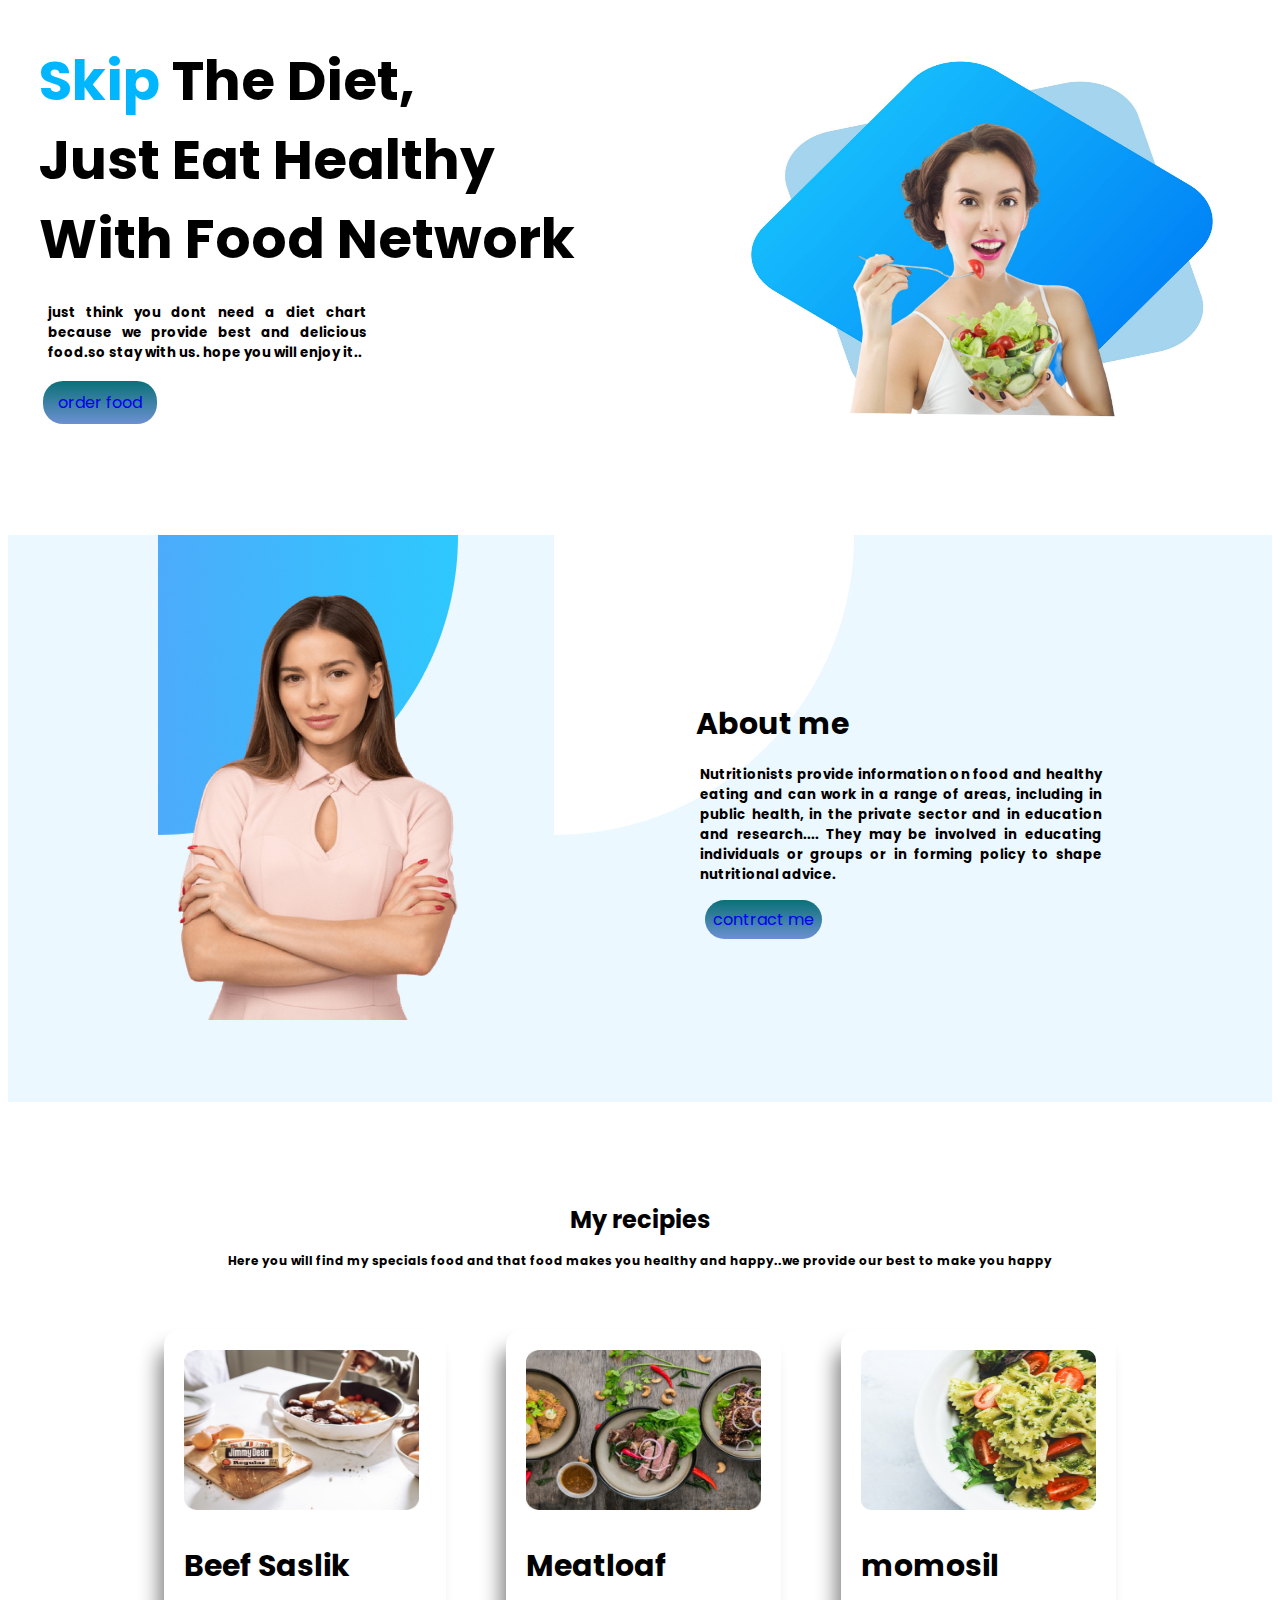
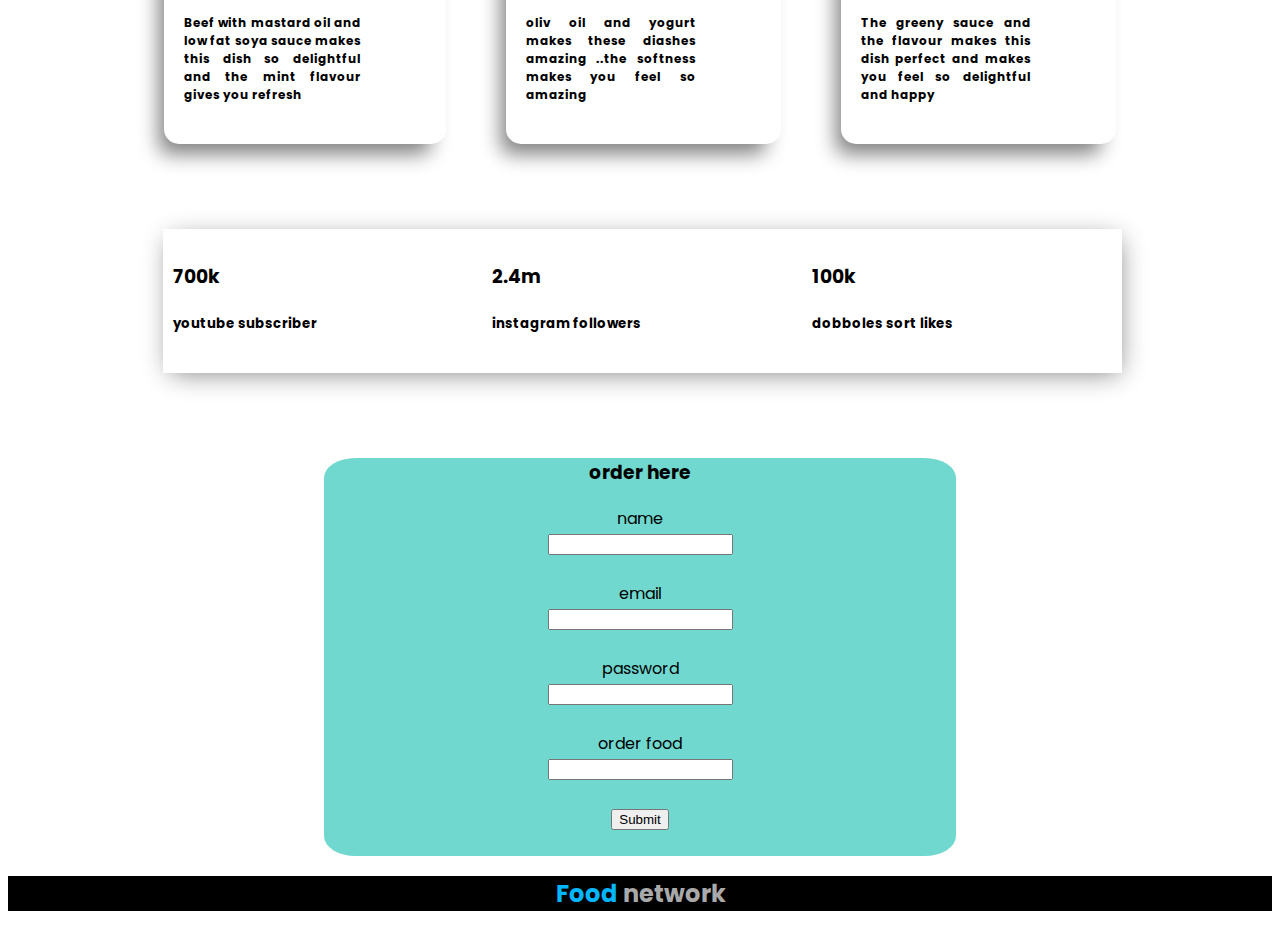
==== index.html @ ae3627cb "last-part" ====
<!DOCTYPE html>
<html lang="en">

<head>
    <meta charset="UTF-8">
    <meta http-equiv="X-UA-Compatible" content="IE=edge">
    <meta name="viewport" content="width=device-width, initial-scale=1.0">
    <title>food network</title>
    <link rel="shortcut icon" href="Project Cover4.png" type="image/x-icon">

    <link rel="preconnect" href="https://fonts.googleapis.com">
    <link rel="preconnect" href="https://fonts.gstatic.com" crossorigin>
    <link href="https://fonts.googleapis.com/css2?family=Poppins&display=swap" rel="stylesheet">
    <link rel="stylesheet" href="style.css">
</head>

<body>
    <section class="section">
        <div class="equal">
            <h1><span>Skip</span> The Diet,</h1>
            <h1>Just Eat Healthy</h1>
            <h1>With Food Network</h1>
            <h5 id="line">just think you dont need a diet chart because we provide best and delicious food.so stay with
                us. hope you will enjoy it..</h5>
            <a class="button" target="blank" href="menu.html">order food</a>
        </div>
        <div class="equal">
            <img src="Group 8449.jpg" alt="diet pic">
        </div>
    </section>
    <section class="section background">
        <div class="details">
            <img src="Person Image.png" alt="person image">
        </div>
        <div class="details padding">
            <h1 id="about">About me</h1>
            <h5 id="text-align">Nutritionists provide information on food and healthy eating and can work in a range of
                areas, including in public health, in the private sector and in education and research.... They may be
                involved in educating individuals or groups or in forming policy to shape nutritional advice.</h5>
            <a class="contract-link" target="blank" href="https://github.com/vabnaweb"> contract me</a>
        </div>

    </section>
    <div>
        <div class="header">
            <h2>My recipies</h2>
            <h5 id="header-line">Here you will find my specials food and that food makes you healthy and happy..we
                provide our best to make you happy </h5>
        </div>

        <section class="recipies">
            <div class="project-cover" id="recipies-1st">
                <img class="cover-size" src="Project Cover.jpg" alt="project cover">
                <h2>Beef Saslik</h2>
                <h5 class="text-size">Beef with mastard oil and low fat soya sauce makes this dish so delightful and the
                    mint flavour gives you refresh</h5>

            </div>
            <div class="project-cover">
                <img class="cover-size" src="Project Cover1.jpg" alt="project cover1">
                <h2>Meatloaf</h2>
                <h5 class="text-size">
                    </h5Lclass>oliv oil and yogurt makes these diashes amazing ..the softness makes you feel so amazing
                </h5>
            </div>
            <div class="project-cover">
                <img id="radious" class="cover-size" src="Project Cover7.png" alt="project cover7">
                <h2>momosil</h2>
                <h5 class="text-size">The greeny sauce and the flavour makes this dish perfect and makes you feel so
                    delightful and happy </h5>
            </div>
        </section>

        <section class="followers">

            <div class="subscriber">
                <h3>700k</h3>
                <h5>youtube subscriber</h5>
            </div>
            <div class="subscriber">
                <h3>2.4m</h3>
                <h5>instagram followers</h5>
            </div>
            <div class="subscriber">
                <h3>100k</h3>
                <h5>dobboles sort likes</h5>
            </div>
        </section>
       <form class= "form">
         <h3>order here</h3>
         name <br><input type="text" name="name" id="name"><br><br>
         email <br> <input type="email" name="email" id="email"> <br><br>
         password <br><input type="password" name="password" id="password"><br><br>
         order food <br> <input type="text" name="order" id="order"><br><br>
         <input type="submit" name="submit" id="submit"><br><br>
        

       </form>
       <footer id="footer">
           <h2 id="food-line">
               <span>Food</span> network
           </h2>
       </footer>


</body>

</html>
---- style.css ----
body{
    font-family: 'Poppins', sans-serif;
}
h1{
    font-size: 55px;
    margin:-4px;

}
span{
    color:rgb(0, 183, 255);
}
.section{
    display: flex;
}
#line{
    text-align: justify;
    margin-right:285px;
    padding:5px;
}
.equal{
    width="50%";
    margin:35px;
}
.equal img{
    width:510px;
    height: 390px;
}
.button{
    background-image: linear-gradient(rgb(10, 113, 119),rgb(108, 144, 210));
    padding:10px 15px;
    border-radius: 20px;
    text-decoration: none;
}
.details img{
   width: 280px;
   height:425px ;
   padding-left: 110px;
}
.details{
    width:50%;
    margin: 60px;

}
.padding{
    padding:130px;
    margin:40px;
}
.contract-link{
    background-image: linear-gradient(rgb(10, 113, 119),rgb(108, 144, 210));
    padding: 8px;
    border-radius: 30px;
    text-decoration: none;
    margin:5px;
    


}
#about{
    font-size:30px ;
}
#text-align{
    text-align: justify;
}
.background{
    background-image: url(Frame\ 57.jpg);
    margin-top:60px;
}
.recipies{
    display: flex;
  width: 80%;
 margin: auto;
}

.header{
    text-align: center;
    margin-top: 100px;
   
}
#header-line{
    font-size: 12px;
    margin-top: -15px;
    padding: 10px;
}

.project-cover{
 font-size: 20px;
 margin:30px;
 padding:20px;
 text-align: justify;
 box-shadow: -10px 15px 20px -5px gray;
 border-radius: 15px;
 
 
}
.text-size{
    font-size: 12px;
    padding-right:65px;
}
.cover-size{
 height: 160px;
 width: 235px;
}
#radious{
    border-radius: 10px;
}
.followers{
    display: flex;
    margin-left: 155px;
    margin-right: 150px;
    margin-top: 55px;
    margin-bottom: 85px;
    box-shadow: 2px 5px 25px -5px gray;
   
}


.subscriber{
   
 
    width:91%;
    padding:1%;
    margin-top:5px ;
    margin-bottom: 8px;
}

.form{
    background-color: rgb(112, 216, 207);
    text-align: center;
  margin-left: 25%;
    margin-right:25%;
    border-radius: 5%;
   
}
#footer{
background-color: black;
}
#food-line{
    color:darkgray;
    text-align: center;
}
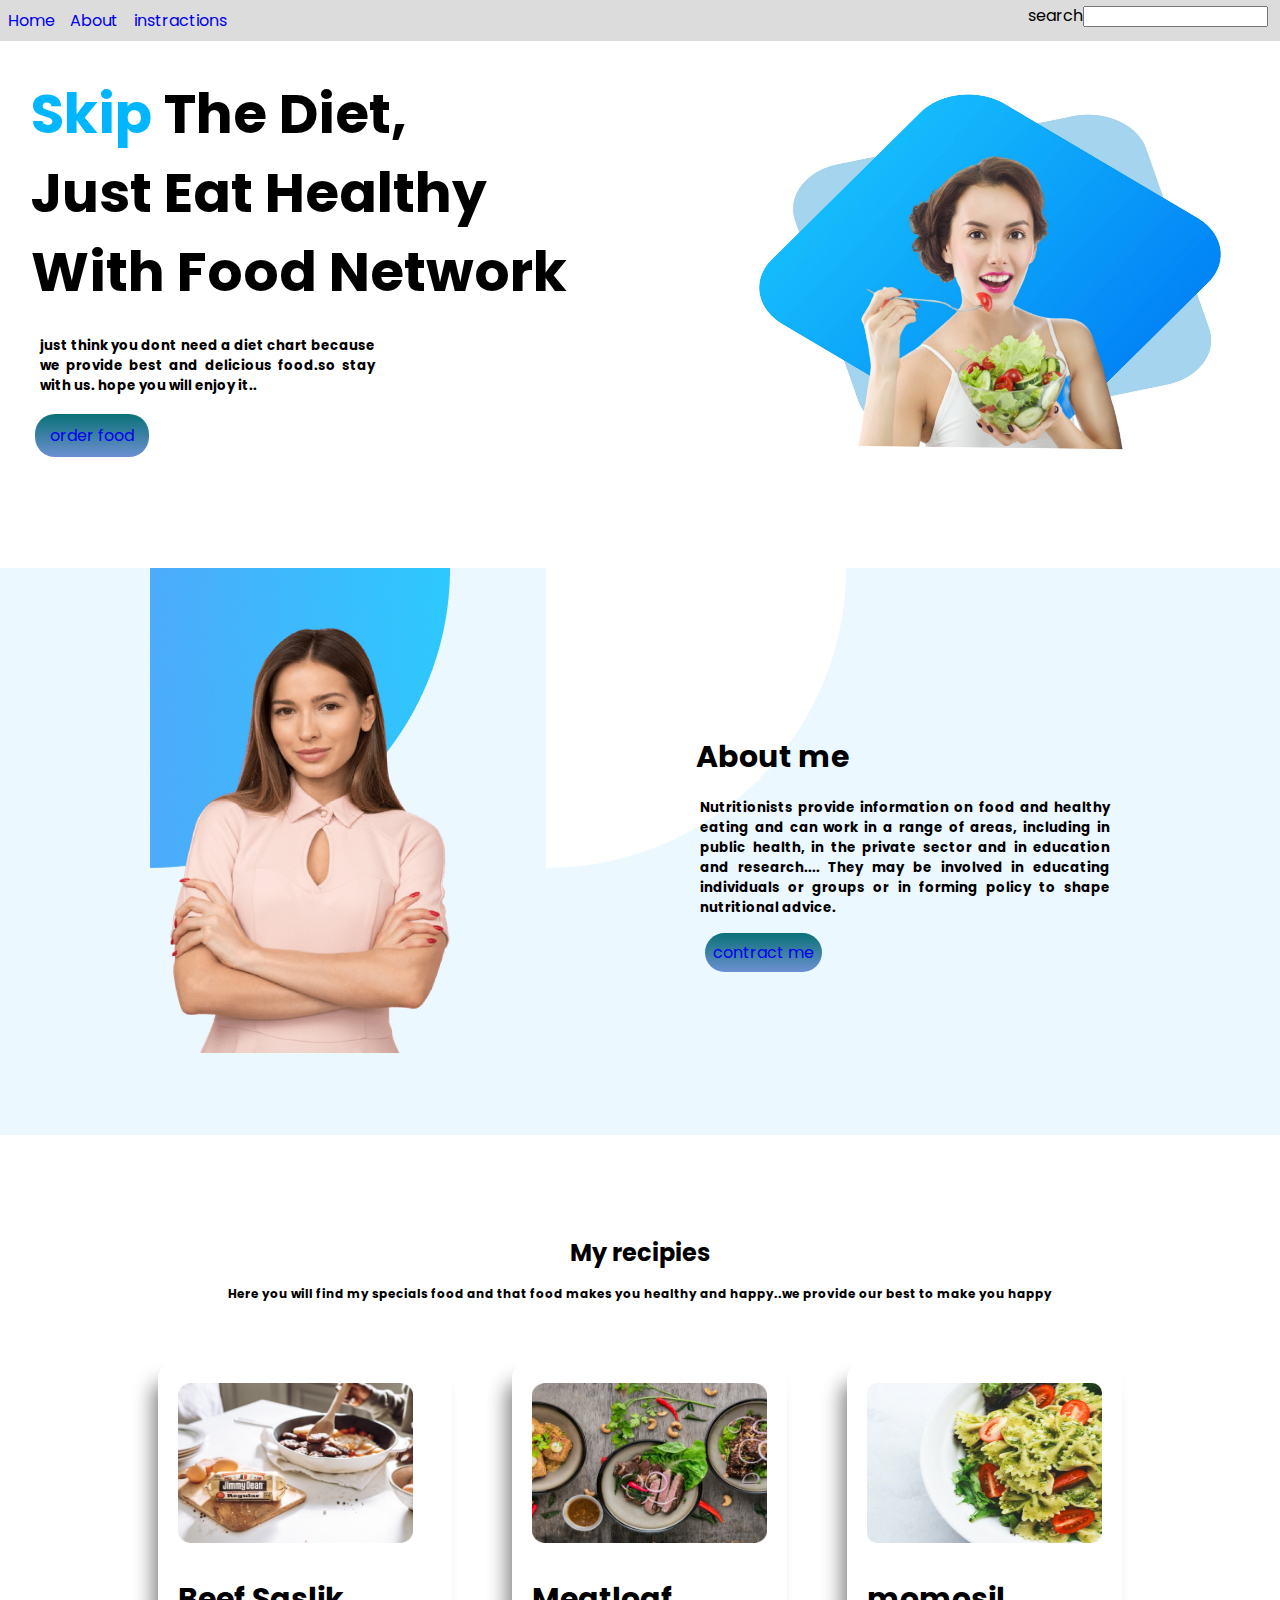
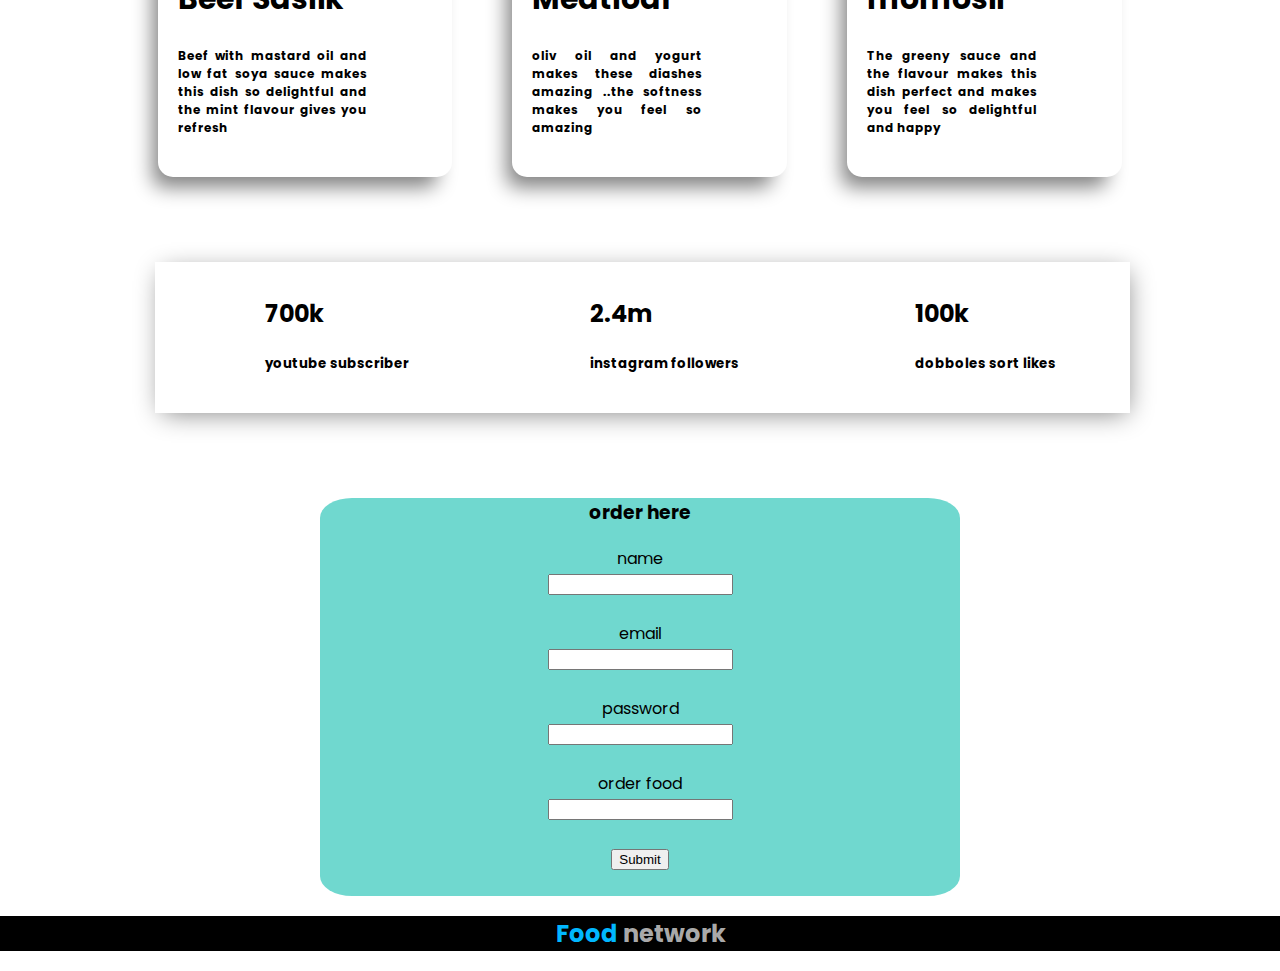
==== commit d288cd8c: "final" ====
--- a/index.html
+++ b/index.html
@@ -15,6 +15,13 @@
 </head>
 
 <body>
+    <div class="navbar">
+        <a target="blank" href="index.html" class="nav-item">Home</a>
+        <a target="blank" href="https://www.food.com/" class="nav-item">About</a>
+        <a target="blank" href="https://food.ndtv.com/food-drinks/balanced-diet-a-complete-guide-to-healthy-eating-2037559"class="nav-item">instractions</a>
+        <div class="search"> search<input type="search"></div>
+        
+    </div>
     <section class="section">
         <div class="equal">
             <h1><span>Skip</span> The Diet,</h1>
@@ -74,15 +81,15 @@
         <section class="followers">
 
             <div class="subscriber">
-                <h3>700k</h3>
+                <h2>700k</23>
                 <h5>youtube subscriber</h5>
             </div>
             <div class="subscriber">
-                <h3>2.4m</h3>
+                <h2>2.4m</h2>
                 <h5>instagram followers</h5>
             </div>
             <div class="subscriber">
-                <h3>100k</h3>
+                <h2>100k</h2>
                 <h5>dobboles sort likes</h5>
             </div>
         </section>
--- a/style.css
+++ b/style.css
@@ -1,10 +1,30 @@
 body{
     font-family: 'Poppins', sans-serif;
+    margin:0%;
 }
 h1{
     font-size: 55px;
     margin:-4px;
 
+}
+.navbar{
+    background-color: gainsboro;
+    display:flex;
+    margin-left: 0%;
+    margin-right: 0%;
+   
+}
+.nav-item{
+   padding: 1%; 
+   
+ margin:-5px;
+ text-decoration: none;
+ 
+}
+.search{
+   margin:3px;
+   padding-left:790px;
+  
 }
 span{
     color:rgb(0, 183, 255);
@@ -18,7 +38,7 @@
     padding:5px;
 }
 .equal{
-    width="50%";
+    width :"50%";
     margin:35px;
 }
 .equal img{
@@ -121,6 +141,8 @@
     padding:1%;
     margin-top:5px ;
     margin-bottom: 8px;
+    margin-left: 100px;
+  
 }
 
 .form{
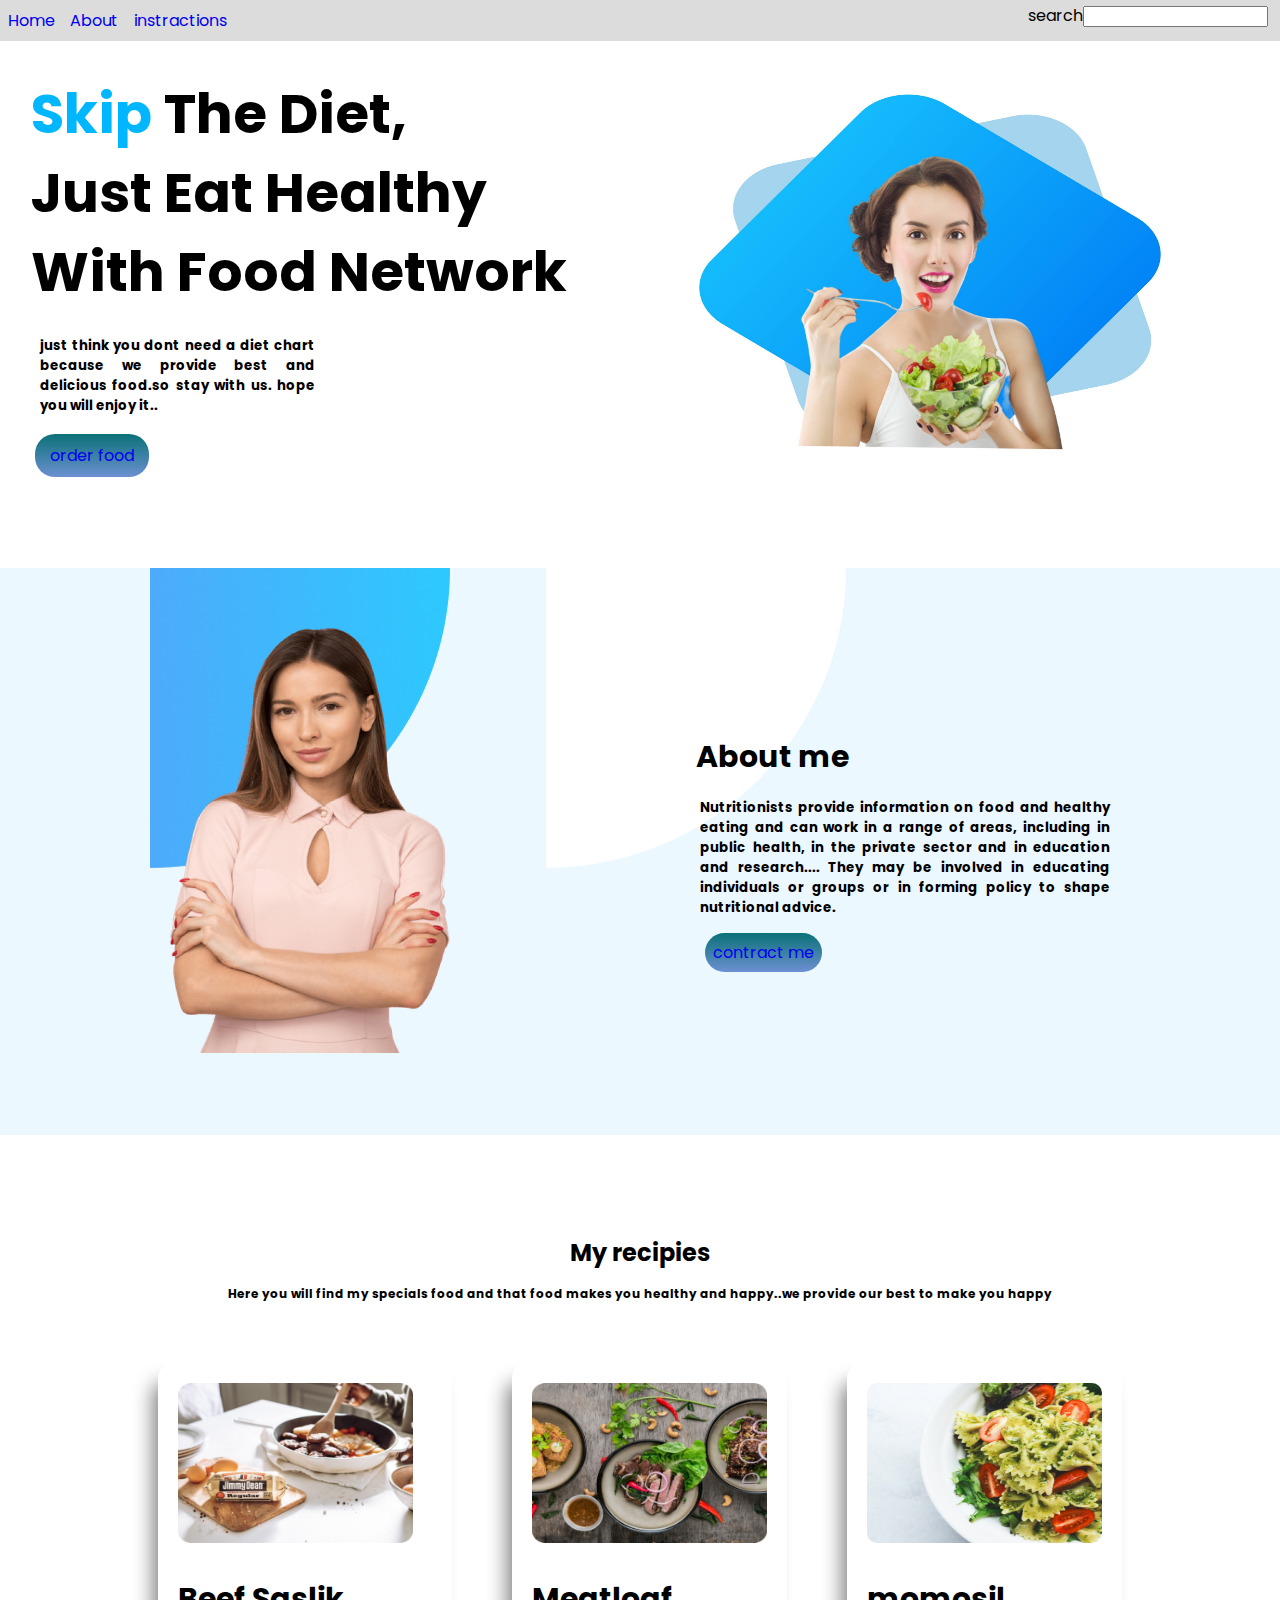
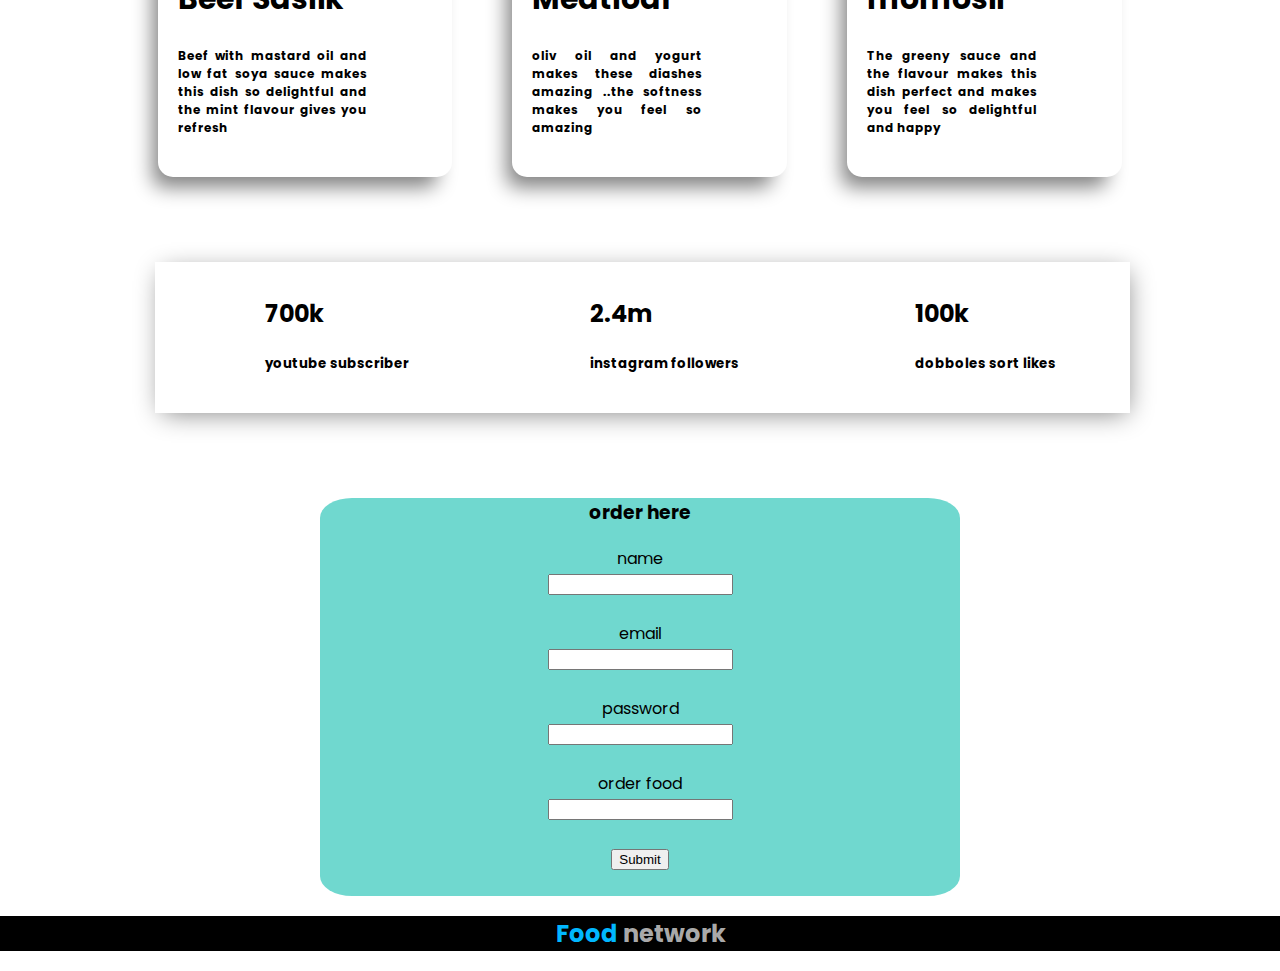
==== commit 583655db: "final" ====
--- a/index.html
+++ b/index.html
@@ -35,7 +35,7 @@
             <img src="Group 8449.jpg" alt="diet pic">
         </div>
     </section>
-    <section class="section background">
+    <section class="section-background">
         <div class="details">
             <img src="Person Image.png" alt="person image">
         </div>
--- a/style.css
+++ b/style.css
@@ -38,7 +38,7 @@
     padding:5px;
 }
 .equal{
-    width :"50%";
+    width :50%;
     margin:35px;
 }
 .equal img{
@@ -55,6 +55,14 @@
    width: 280px;
    height:425px ;
    padding-left: 110px;
+  
+}
+.section-background{
+    display: flex;
+    background-image: url(Frame\ 57.jpg);
+    margin-top:60px;
+    
+
 }
 .details{
     width:50%;
@@ -69,7 +77,7 @@
     background-image: linear-gradient(rgb(10, 113, 119),rgb(108, 144, 210));
     padding: 8px;
     border-radius: 30px;
-    text-decoration: none;
+    text-decoration:none;
     margin:5px;
     
 
@@ -81,10 +89,7 @@
 #text-align{
     text-align: justify;
 }
-.background{
-    background-image: url(Frame\ 57.jpg);
-    margin-top:60px;
-}
+
 .recipies{
     display: flex;
   width: 80%;
@@ -148,7 +153,7 @@
 .form{
     background-color: rgb(112, 216, 207);
     text-align: center;
-  margin-left: 25%;
+    margin-left: 25%;
     margin-right:25%;
     border-radius: 5%;
    
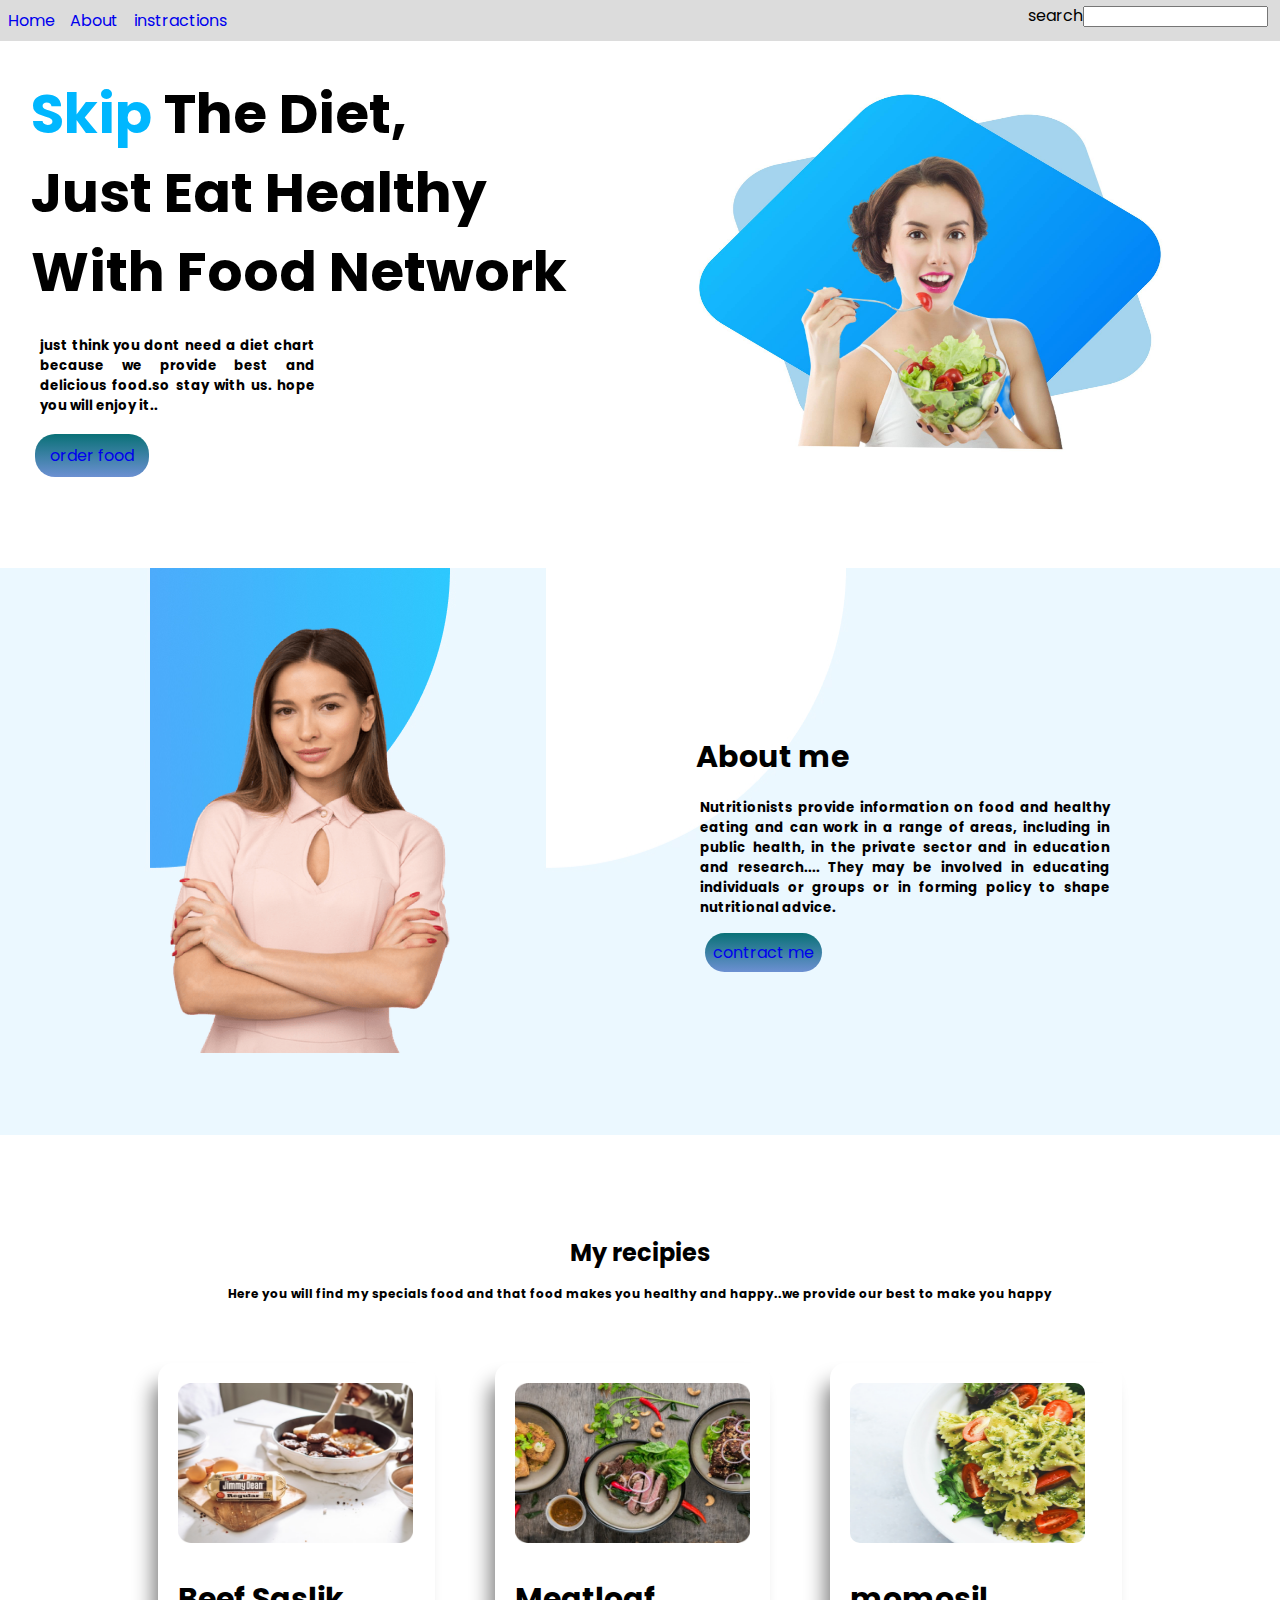
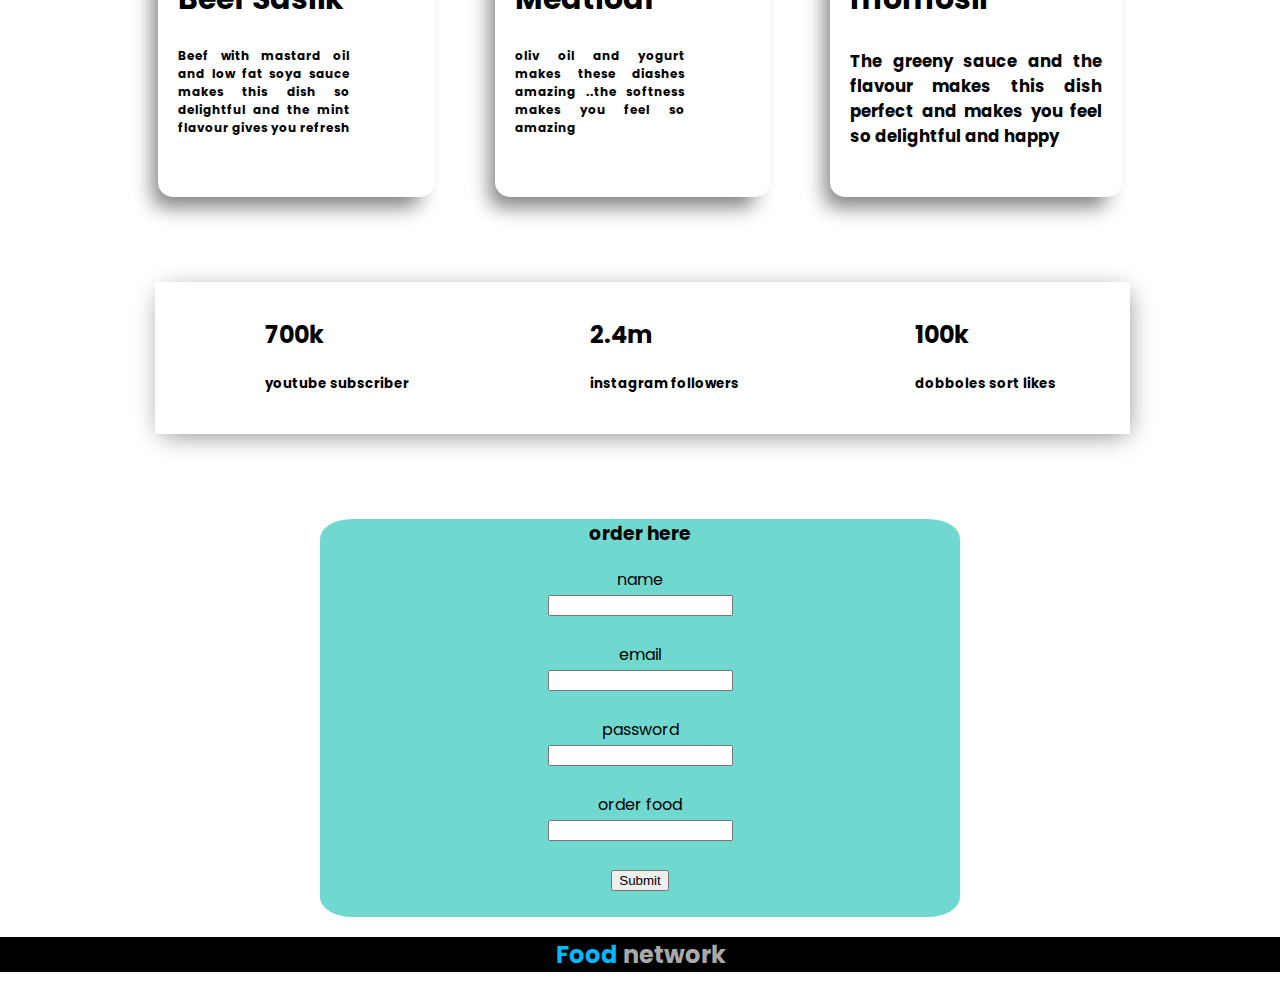
==== commit 0f49e5f1: "lastcode" ====
--- a/index.html
+++ b/index.html
@@ -18,9 +18,11 @@
     <div class="navbar">
         <a target="blank" href="index.html" class="nav-item">Home</a>
         <a target="blank" href="https://www.food.com/" class="nav-item">About</a>
-        <a target="blank" href="https://food.ndtv.com/food-drinks/balanced-diet-a-complete-guide-to-healthy-eating-2037559"class="nav-item">instractions</a>
+        <a target="blank"
+            href="https://food.ndtv.com/food-drinks/balanced-diet-a-complete-guide-to-healthy-eating-2037559"
+            class="nav-item">instractions</a>
         <div class="search"> search<input type="search"></div>
-        
+
     </div>
     <section class="section">
         <div class="equal">
@@ -55,7 +57,7 @@
                 provide our best to make you happy </h5>
         </div>
 
-        <section class="recipies">
+         <section class="recipies">
             <div class="project-cover" id="recipies-1st">
                 <img class="cover-size" src="Project Cover.jpg" alt="project cover">
                 <h2>Beef Saslik</h2>
@@ -67,22 +69,48 @@
                 <img class="cover-size" src="Project Cover1.jpg" alt="project cover1">
                 <h2>Meatloaf</h2>
                 <h5 class="text-size">
-                    </h5Lclass>oliv oil and yogurt makes these diashes amazing ..the softness makes you feel so amazing
+                    oliv oil and yogurt makes these diashes amazing ..the softness makes you feel so amazing
                 </h5>
             </div>
             <div class="project-cover">
                 <img id="radious" class="cover-size" src="Project Cover7.png" alt="project cover7">
                 <h2>momosil</h2>
-                <h5 class="text-size">The greeny sauce and the flavour makes this dish perfect and makes you feel so
+                <h5 class="Meatloaftext-size">The greeny sauce and the flavour makes this dish perfect and makes you feel so
                     delightful and happy </h5>
             </div>
-        </section>
+        </section> 
+        <!-- <section>
+            <div id="recipes-1">
+                <div class="sizein">
+                    <img src="Project Cover.jpg" alt="project cover">
+                    <h2>Beef Saslik</h2>
+                    <p>Beef with mastard oil and low fat soya sauce makes this dish so delightful and the</p>
+                </div>
+
+                <div class="sizein">
+                    <img src="Project Cover1.jpg" alt="project cover1">
+                    <h2>Meatloaf</h2>
+
+                    <p> oliv oil and yogurt makes these diashes amazing ..the softness makes you feel so amazing
+                    </p>
+                </div>
+
+                <div class="sizein">
+                    <img src="Project Cover7.png" alt="project cover7">
+                    <h2>Meatloaf</h2>
+
+
+                    <p>The greeny sauce and the flavour makes this dish perfect and makes you feel so
+                        delightful and happy </p>
+                </div>
+            </div>
+        </section> -->
 
         <section class="followers">
 
             <div class="subscriber">
                 <h2>700k</23>
-                <h5>youtube subscriber</h5>
+                    <h5>youtube subscriber</h5>
             </div>
             <div class="subscriber">
                 <h2>2.4m</h2>
@@ -93,23 +121,21 @@
                 <h5>dobboles sort likes</h5>
             </div>
         </section>
-       <form class= "form">
-         <h3>order here</h3>
-         name <br><input type="text" name="name" id="name"><br><br>
-         email <br> <input type="email" name="email" id="email"> <br><br>
-         password <br><input type="password" name="password" id="password"><br><br>
-         order food <br> <input type="text" name="order" id="order"><br><br>
-         <input type="submit" name="submit" id="submit"><br><br>
-        
-
-       </form>
-       <footer id="footer">
-           <h2 id="food-line">
-               <span>Food</span> network
-           </h2>
-       </footer>
+        <form class="form">
+            <h3>order here</h3>
+            name <br><input type="text" name="name" id="name"><br><br>
+            email <br> <input type="email" name="email" id="email"> <br><br>
+            password <br><input type="password" name="password" id="password"><br><br>
+            order food <br> <input type="text" name="order" id="order"><br><br>
+            <input type="submit" name="submit" id="submit"><br><br>
 
 
+        </form>
+        <footer id="footer">
+            <h2 id="food-line">
+                <span>Food</span> network
+            </h2>
+        </footer>
 </body>
 
 </html>--- a/style.css
+++ b/style.css
@@ -90,6 +90,76 @@
     text-align: justify;
 }
 
+
+
+
+
+#recipes-1{
+    display: flex;
+    width: 91%;
+    margin: auto;
+
+}
+#recipes-1 img{
+
+    height: 150px;
+    width: 250px;
+    border-radius: 5px;
+    display: block;
+    justify-content: center;
+    margin: auto;
+}
+.sizein{
+   margin-left: 3%;
+   margin-right: 3%;
+   padding: 7px;
+   border-radius: 10px;
+   box-shadow: 10px 10px  25px gray;
+   height: 430px;
+}
+
+
+
+
+
+
+
+
+
+
+
+
+
+
+
+
+
+
+
+
+
+
+
+
+
+
+
+
+
+
+
+
+
+
+
+
+
+
+
+
+
+
+
 .recipies{
     display: flex;
   width: 80%;
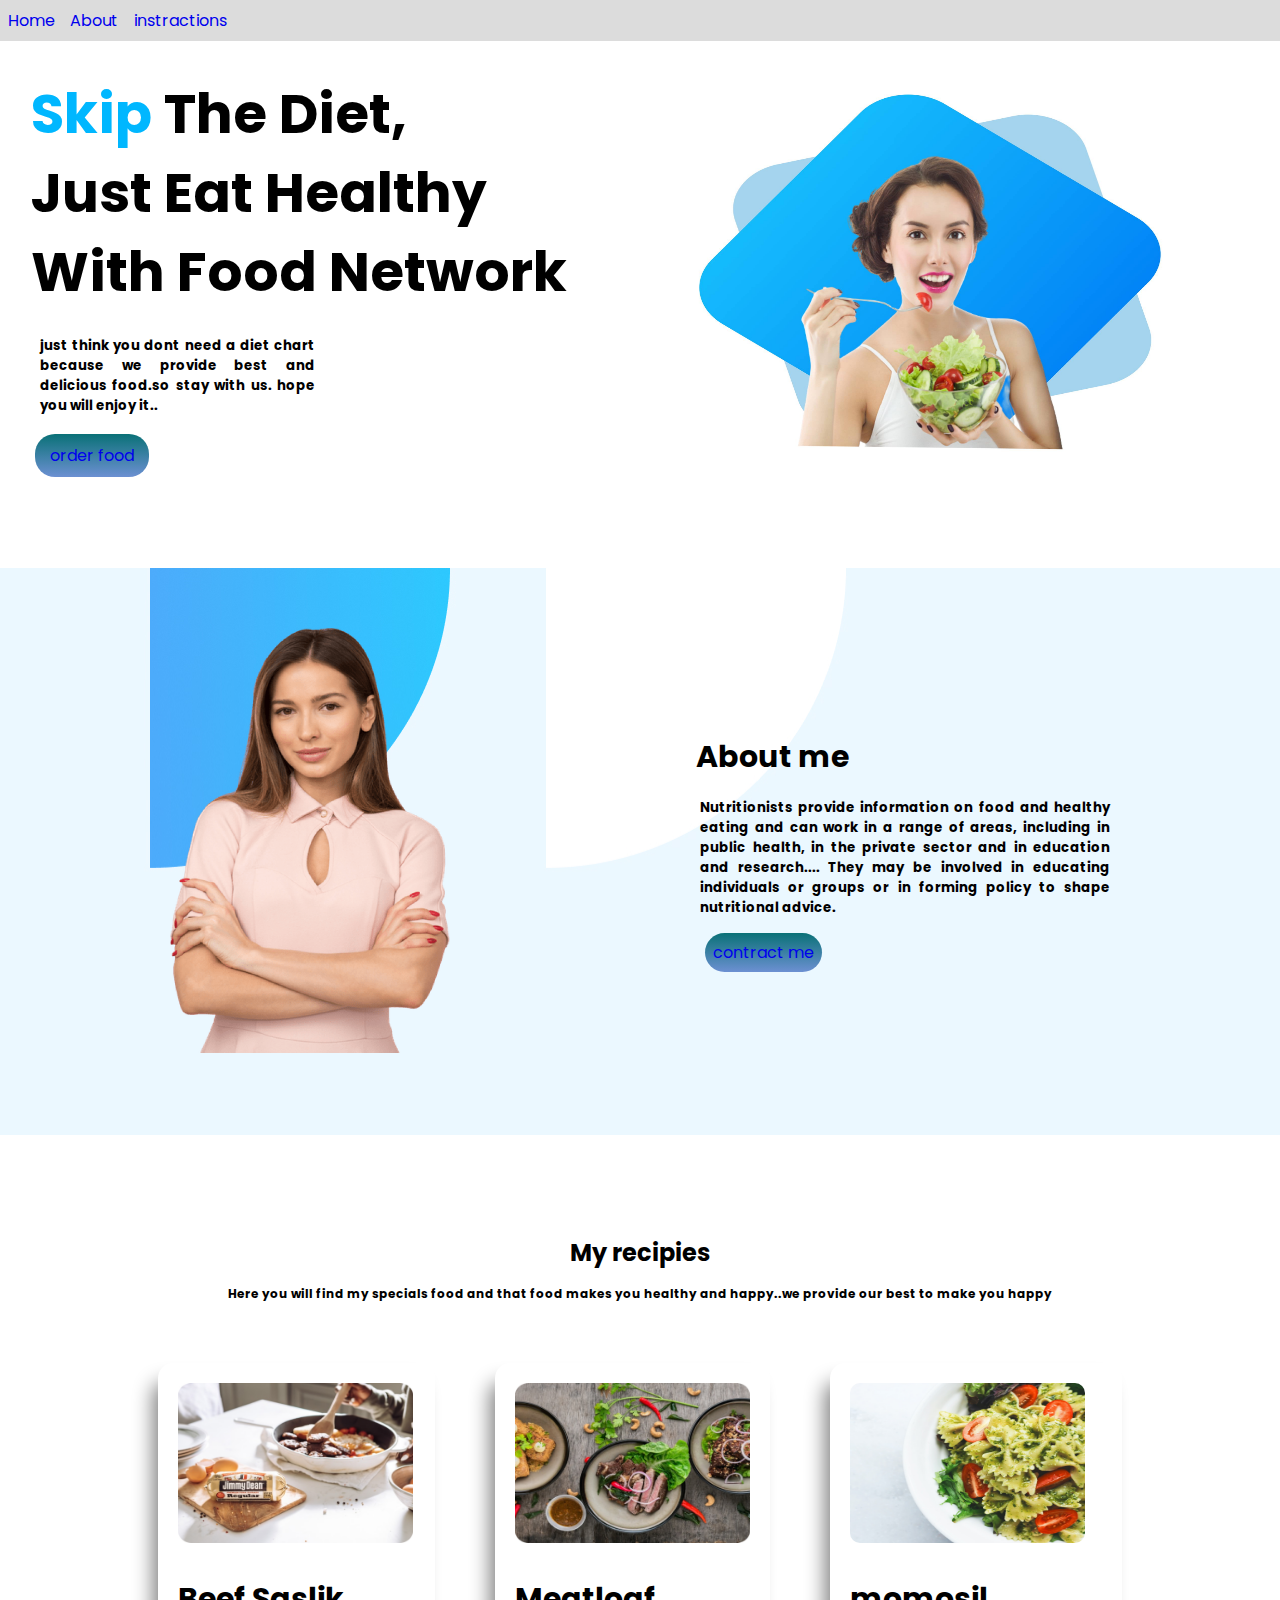
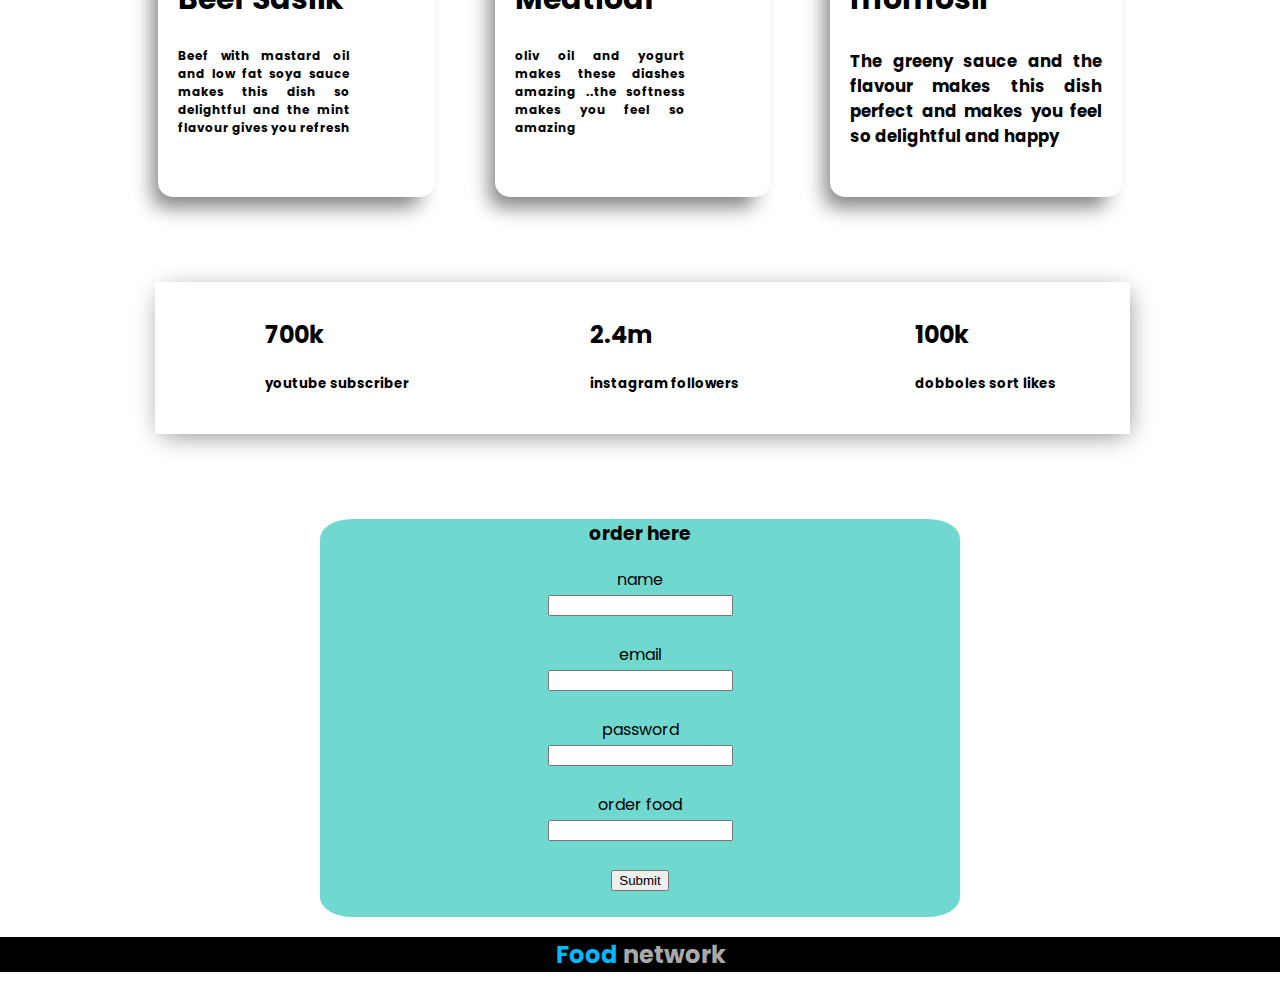
==== commit da5ecd2f: "lastonee" ====
--- a/index.html
+++ b/index.html
@@ -21,10 +21,9 @@
         <a target="blank"
             href="https://food.ndtv.com/food-drinks/balanced-diet-a-complete-guide-to-healthy-eating-2037559"
             class="nav-item">instractions</a>
-        <div class="search"> search<input type="search"></div>
-
+        
     </div>
-    <section class="section">
+    <section class="section1">
         <div class="equal">
             <h1><span>Skip</span> The Diet,</h1>
             <h1>Just Eat Healthy</h1>
@@ -121,7 +120,7 @@
                 <h5>dobboles sort likes</h5>
             </div>
         </section>
-        <form class="form">
+        <form class="form1">
             <h3>order here</h3>
             name <br><input type="text" name="name" id="name"><br><br>
             email <br> <input type="email" name="email" id="email"> <br><br>
@@ -131,7 +130,7 @@
 
 
         </form>
-        <footer id="footer">
+        <footer id="footer1">
             <h2 id="food-line">
                 <span>Food</span> network
             </h2>
--- a/style.css
+++ b/style.css
@@ -29,7 +29,7 @@
 span{
     color:rgb(0, 183, 255);
 }
-.section{
+.section1{
     display: flex;
 }
 #line{
@@ -220,7 +220,7 @@
   
 }
 
-.form{
+.form1{
     background-color: rgb(112, 216, 207);
     text-align: center;
     margin-left: 25%;
@@ -228,7 +228,7 @@
     border-radius: 5%;
    
 }
-#footer{
+#footer1{
 background-color: black;
 }
 #food-line{
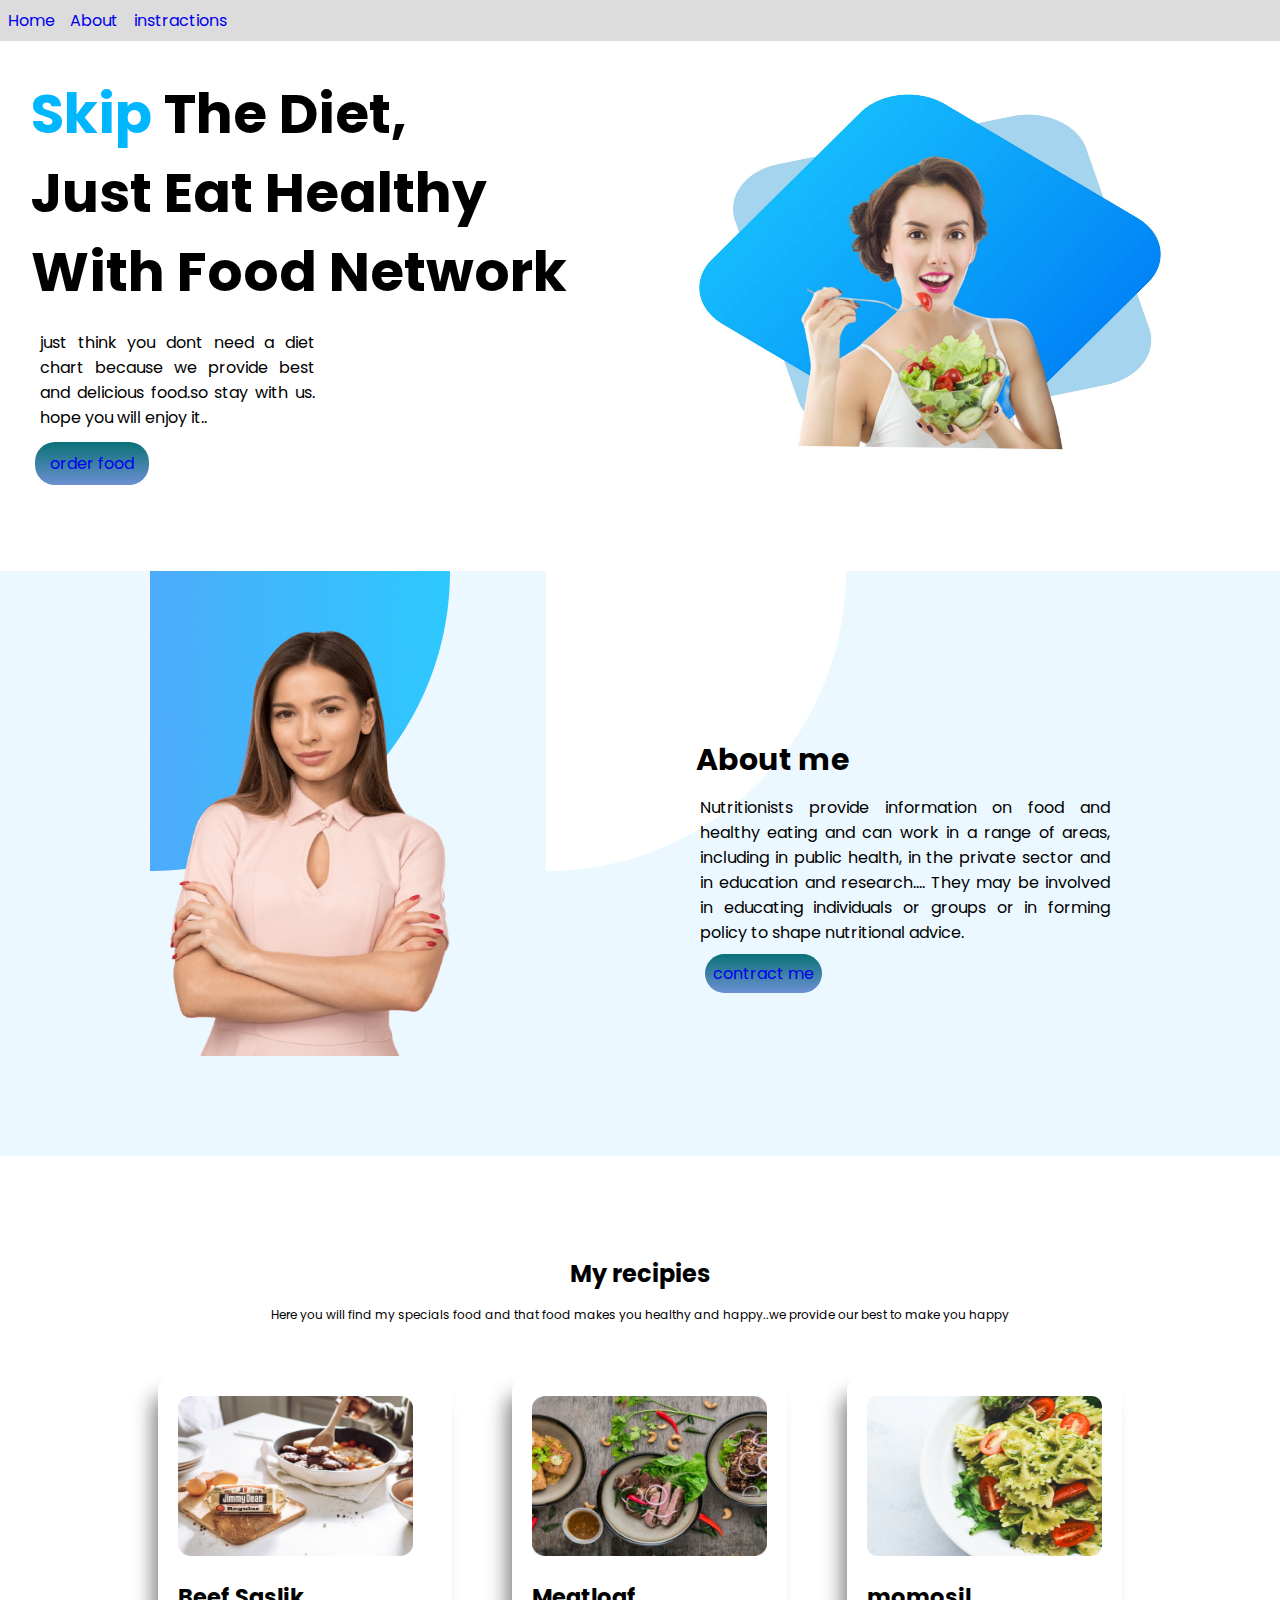
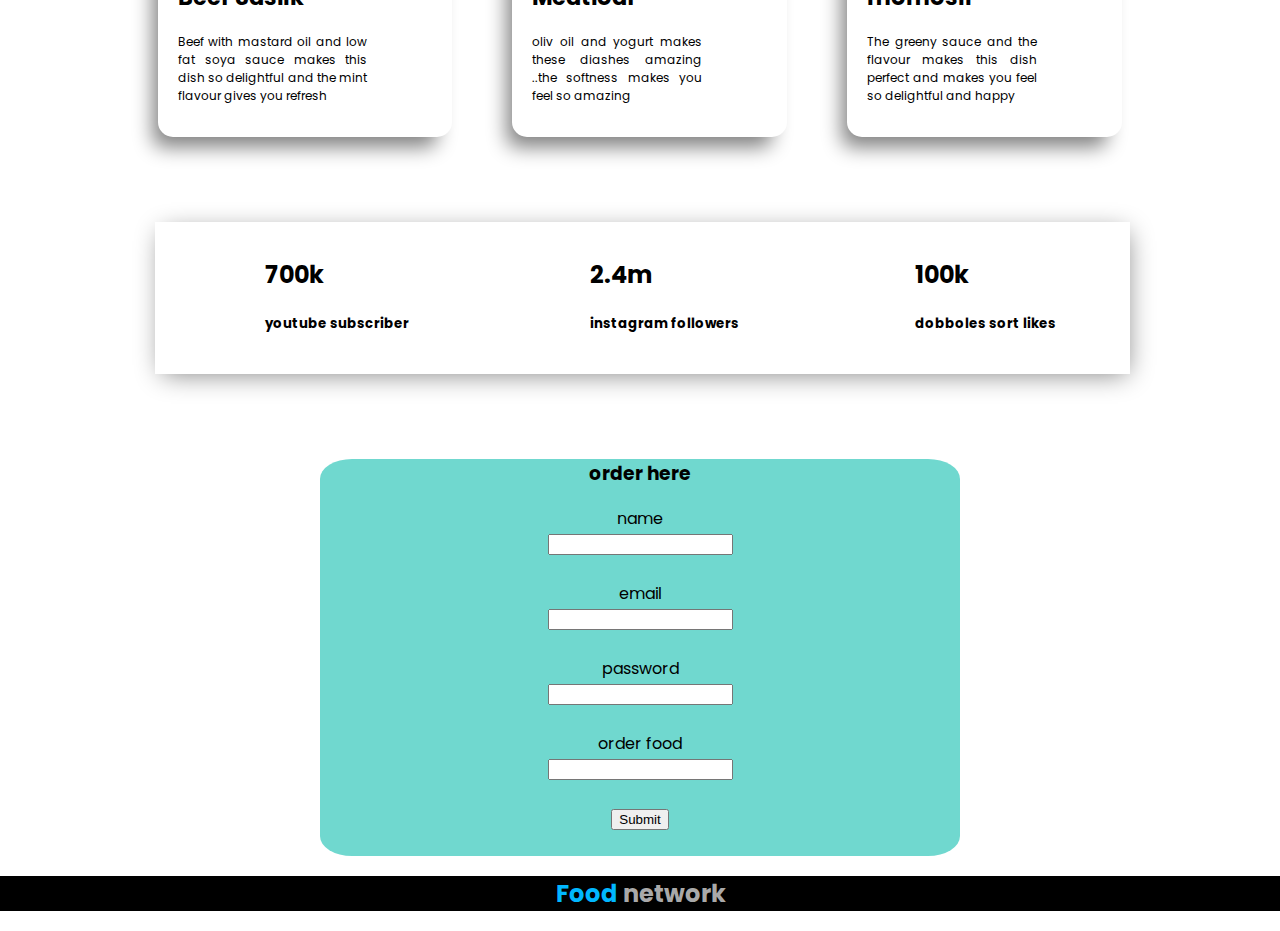
==== commit 46591f65: "end" ====
--- a/index.html
+++ b/index.html
@@ -28,23 +28,23 @@
             <h1><span>Skip</span> The Diet,</h1>
             <h1>Just Eat Healthy</h1>
             <h1>With Food Network</h1>
-            <h5 id="line">just think you dont need a diet chart because we provide best and delicious food.so stay with
-                us. hope you will enjoy it..</h5>
+            <p id="line">just think you dont need a diet chart because we provide best and delicious food.so stay with
+                us. hope you will enjoy it..</p>
             <a class="button" target="blank" href="menu.html">order food</a>
         </div>
         <div class="equal">
             <img src="Group 8449.jpg" alt="diet pic">
         </div>
-    </section>
+    </section> 
     <section class="section-background">
         <div class="details">
             <img src="Person Image.png" alt="person image">
         </div>
         <div class="details padding">
             <h1 id="about">About me</h1>
-            <h5 id="text-align">Nutritionists provide information on food and healthy eating and can work in a range of
+            <p id="text-align">Nutritionists provide information on food and healthy eating and can work in a range of
                 areas, including in public health, in the private sector and in education and research.... They may be
-                involved in educating individuals or groups or in forming policy to shape nutritional advice.</h5>
+                involved in educating individuals or groups or in forming policy to shape nutritional advice.</p>
             <a class="contract-link" target="blank" href="https://github.com/vabnaweb"> contract me</a>
         </div>
 
@@ -52,58 +52,33 @@
     <div>
         <div class="header">
             <h2>My recipies</h2>
-            <h5 id="header-line">Here you will find my specials food and that food makes you healthy and happy..we
-                provide our best to make you happy </h5>
+            <p id="header-line">Here you will find my specials food and that food makes you healthy and happy..we
+                provide our best to make you happy </p>
         </div>
 
          <section class="recipies">
             <div class="project-cover" id="recipies-1st">
                 <img class="cover-size" src="Project Cover.jpg" alt="project cover">
                 <h2>Beef Saslik</h2>
-                <h5 class="text-size">Beef with mastard oil and low fat soya sauce makes this dish so delightful and the
-                    mint flavour gives you refresh</h5>
+                <p class="text-size">Beef with mastard oil and low fat soya sauce makes this dish so delightful and the
+                    mint flavour gives you refresh</p>
 
             </div>
             <div class="project-cover">
                 <img class="cover-size" src="Project Cover1.jpg" alt="project cover1">
                 <h2>Meatloaf</h2>
-                <h5 class="text-size">
+                <p class="text-size">
                     oliv oil and yogurt makes these diashes amazing ..the softness makes you feel so amazing
-                </h5>
+                </p>
             </div>
             <div class="project-cover">
                 <img id="radious" class="cover-size" src="Project Cover7.png" alt="project cover7">
                 <h2>momosil</h2>
-                <h5 class="Meatloaftext-size">The greeny sauce and the flavour makes this dish perfect and makes you feel so
-                    delightful and happy </h5>
+                <p class="Meatloaf text-size">The greeny sauce and the flavour makes this dish perfect and makes you feel so
+                    delightful and happy </p>
             </div>
         </section> 
-        <!-- <section>
-            <div id="recipes-1">
-                <div class="sizein">
-                    <img src="Project Cover.jpg" alt="project cover">
-                    <h2>Beef Saslik</h2>
-                    <p>Beef with mastard oil and low fat soya sauce makes this dish so delightful and the</p>
-                </div>
-
-                <div class="sizein">
-                    <img src="Project Cover1.jpg" alt="project cover1">
-                    <h2>Meatloaf</h2>
-
-                    <p> oliv oil and yogurt makes these diashes amazing ..the softness makes you feel so amazing
-                    </p>
-                </div>
-
-                <div class="sizein">
-                    <img src="Project Cover7.png" alt="project cover7">
-                    <h2>Meatloaf</h2>
-
-
-                    <p>The greeny sauce and the flavour makes this dish perfect and makes you feel so
-                        delightful and happy </p>
-                </div>
-            </div>
-        </section> -->
+       
 
         <section class="followers">
 
--- a/style.css
+++ b/style.css
@@ -91,75 +91,6 @@
 }
 
 
-
-
-
-#recipes-1{
-    display: flex;
-    width: 91%;
-    margin: auto;
-
-}
-#recipes-1 img{
-
-    height: 150px;
-    width: 250px;
-    border-radius: 5px;
-    display: block;
-    justify-content: center;
-    margin: auto;
-}
-.sizein{
-   margin-left: 3%;
-   margin-right: 3%;
-   padding: 7px;
-   border-radius: 10px;
-   box-shadow: 10px 10px  25px gray;
-   height: 430px;
-}
-
-
-
-
-
-
-
-
-
-
-
-
-
-
-
-
-
-
-
-
-
-
-
-
-
-
-
-
-
-
-
-
-
-
-
-
-
-
-
-
-
-
-
 .recipies{
     display: flex;
   width: 80%;
@@ -178,7 +109,7 @@
 }
 
 .project-cover{
- font-size: 20px;
+ font-size: 15px;
  margin:30px;
  padding:20px;
  text-align: justify;
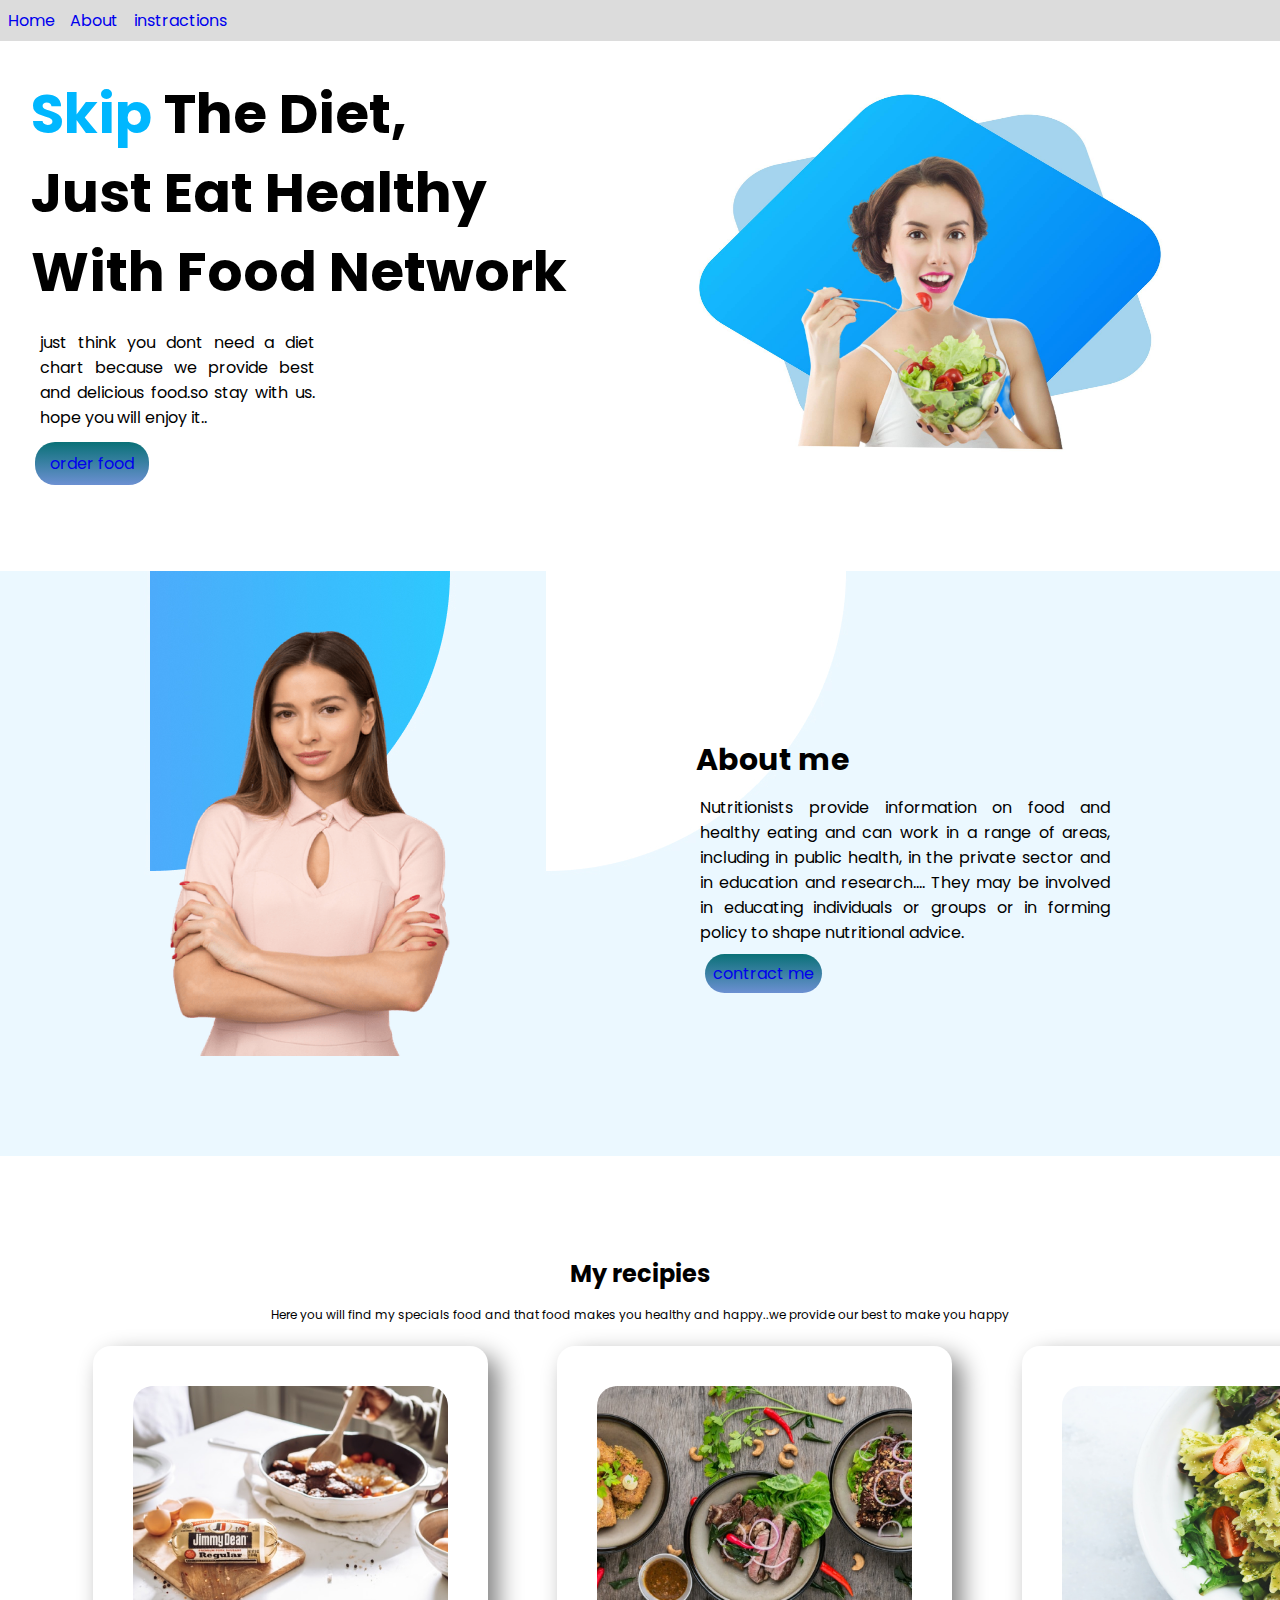
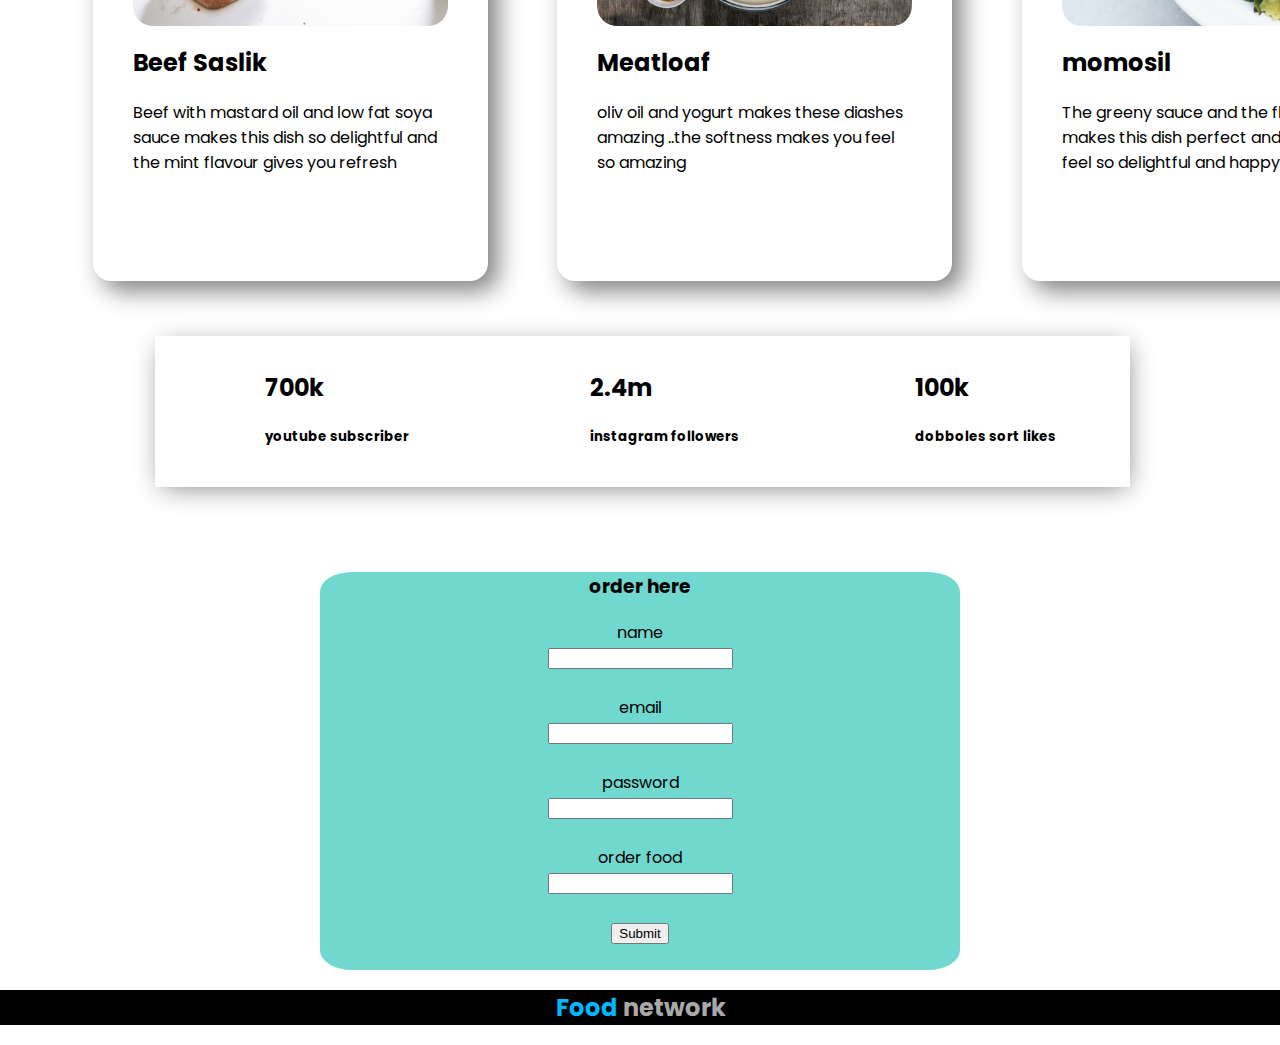
==== commit 1a8b930d: "completely finish" ====
--- a/index.html
+++ b/index.html
@@ -21,7 +21,7 @@
         <a target="blank"
             href="https://food.ndtv.com/food-drinks/balanced-diet-a-complete-guide-to-healthy-eating-2037559"
             class="nav-item">instractions</a>
-        
+
     </div>
     <section class="section1">
         <div class="equal">
@@ -35,7 +35,7 @@
         <div class="equal">
             <img src="Group 8449.jpg" alt="diet pic">
         </div>
-    </section> 
+    </section>
     <section class="section-background">
         <div class="details">
             <img src="Person Image.png" alt="person image">
@@ -56,29 +56,44 @@
                 provide our best to make you happy </p>
         </div>
 
-         <section class="recipies">
-            <div class="project-cover" id="recipies-1st">
-                <img class="cover-size" src="Project Cover.jpg" alt="project cover">
-                <h2>Beef Saslik</h2>
-                <p class="text-size">Beef with mastard oil and low fat soya sauce makes this dish so delightful and the
-                    mint flavour gives you refresh</p>
 
+
+
+
+        <section>
+
+            <div id="recipes">
+                <div class="manage">
+                    <img src="Project Cover.jpg" alt="project cover">
+                    <h2>Beef Saslik</h2>
+                    <p>Beef with mastard oil and low fat soya sauce makes this dish so delightful and the
+                        mint flavour gives you refresh</p>
+
+                </div>
+                <div class="manage">
+
+                    <img src="Project Cover1.jpg" alt="project cover1">
+                    <h2>Meatloaf</h2>
+
+                    <p>oliv oil and yogurt makes these diashes amazing ..the softness makes you feel so amazing
+                    </p>
+
+
+                </div>
+
+                <div class="manage">
+
+                    <img src="Project Cover7.png" alt="projectcover7">
+                    <h2>momosil</h2>
+
+                    <p>The greeny sauce and the flavour makes this dish perfect and makes you feel so
+                        delightful and happy </p>
+
+
+                </div>
             </div>
-            <div class="project-cover">
-                <img class="cover-size" src="Project Cover1.jpg" alt="project cover1">
-                <h2>Meatloaf</h2>
-                <p class="text-size">
-                    oliv oil and yogurt makes these diashes amazing ..the softness makes you feel so amazing
-                </p>
-            </div>
-            <div class="project-cover">
-                <img id="radious" class="cover-size" src="Project Cover7.png" alt="project cover7">
-                <h2>momosil</h2>
-                <p class="Meatloaf text-size">The greeny sauce and the flavour makes this dish perfect and makes you feel so
-                    delightful and happy </p>
-            </div>
-        </section> 
-       
+
+        </section>
 
         <section class="followers">
 
@@ -102,8 +117,6 @@
             password <br><input type="password" name="password" id="password"><br><br>
             order food <br> <input type="text" name="order" id="order"><br><br>
             <input type="submit" name="submit" id="submit"><br><br>
-
-
         </form>
         <footer id="footer1">
             <h2 id="food-line">
--- a/style.css
+++ b/style.css
@@ -90,12 +90,34 @@
     text-align: justify;
 }
 
+#recipes{
+    display: flex;
+    width: 91%;
+    margin: auto;
+    
+    
+}
 
-.recipies{
-    display: flex;
-  width: 80%;
- margin: auto;
+#recipes img{
+    height: 240px;
+    width: 315px;
+    border-radius: 20px;
+    display: block;
+    justify-content: center;
+    margin: auto;
+    margin-bottom: 15px;
+    
 }
+
+.manage{
+    margin-left: 3%;
+    margin-right: 3%;
+    padding: 40px;
+    border-radius: 18px;
+    box-shadow: 10px 10px 25px gray;
+    height: 455px;
+}
+
 
 .header{
     text-align: center;
@@ -108,27 +130,11 @@
     padding: 10px;
 }
 
-.project-cover{
- font-size: 15px;
- margin:30px;
- padding:20px;
- text-align: justify;
- box-shadow: -10px 15px 20px -5px gray;
- border-radius: 15px;
- 
- 
-}
 .text-size{
     font-size: 12px;
     padding-right:65px;
 }
-.cover-size{
- height: 160px;
- width: 235px;
-}
-#radious{
-    border-radius: 10px;
-}
+
 .followers{
     display: flex;
     margin-left: 155px;
